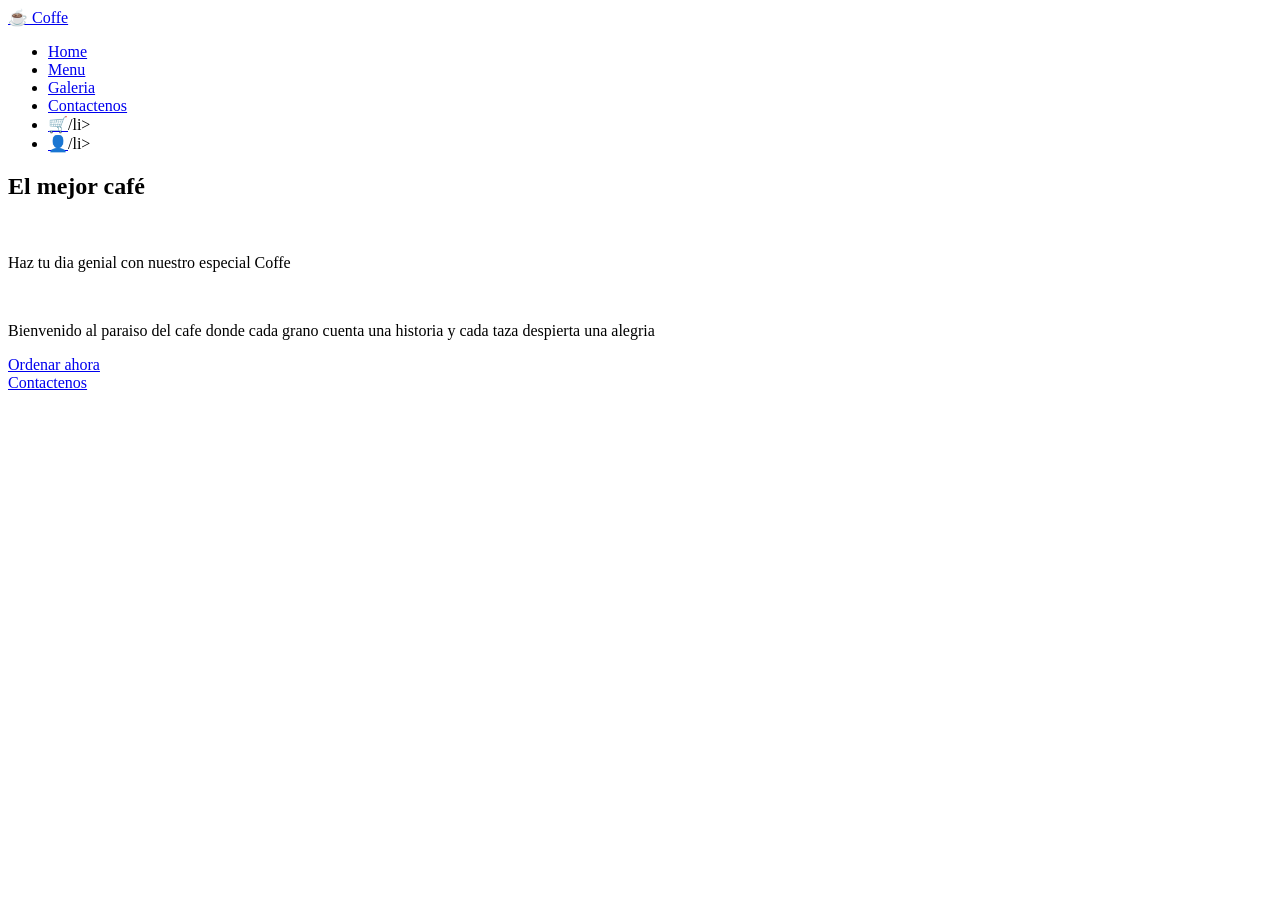
==== index.html @ 35838c8d "cargando pagina v1" ====
<!DOCTYPE html>
<html lang="en">
<head>
    <meta charset="UTF-8">
    <meta name="viewport" content="width=device-width, initial-scale=1.0">
    <title>Document</title>
    <link href="https://fonts.googleapis.com/css2?family=Miniver&display=swap" rel="stylesheet">
</head>
<body>
    <header class="header">
    <nav class="nav">
        <div class="logo">
            <a href="./index.html">☕ Coffe</a>
        </div>

        <ul class="nav-links">
            <li><a href="./index.html">Home</a></li>
            <li><a href="./menu.html">Menu</a></li>
            <li><a href="./galeria.html">Galeria</a></li>
            <li><a href="./contacto.html">Contactenos</a></li>
            <li><a href="./carrito.html">🛒</a>/li>
            <li><a href="./registro.html">👤</a>/li>
        </ul>
    </nav>
    </header>

<main class="container">

    <section class="contanier-hero">
        <h1>El mejor café</h1>
        <br>
        <p>Haz tu dia genial con nuestro especial Coffe</p>
        <br>
        <p>Bienvenido al paraiso del cafe donde cada grano cuenta una historia y cada taza despierta una alegria</p>

        <a href="./menu.html" class="btn">Ordenar ahora</a>
        <br>
        <a href="./contacto.html" class="btn">Contactenos</a>

    </section>




</body>
</html>
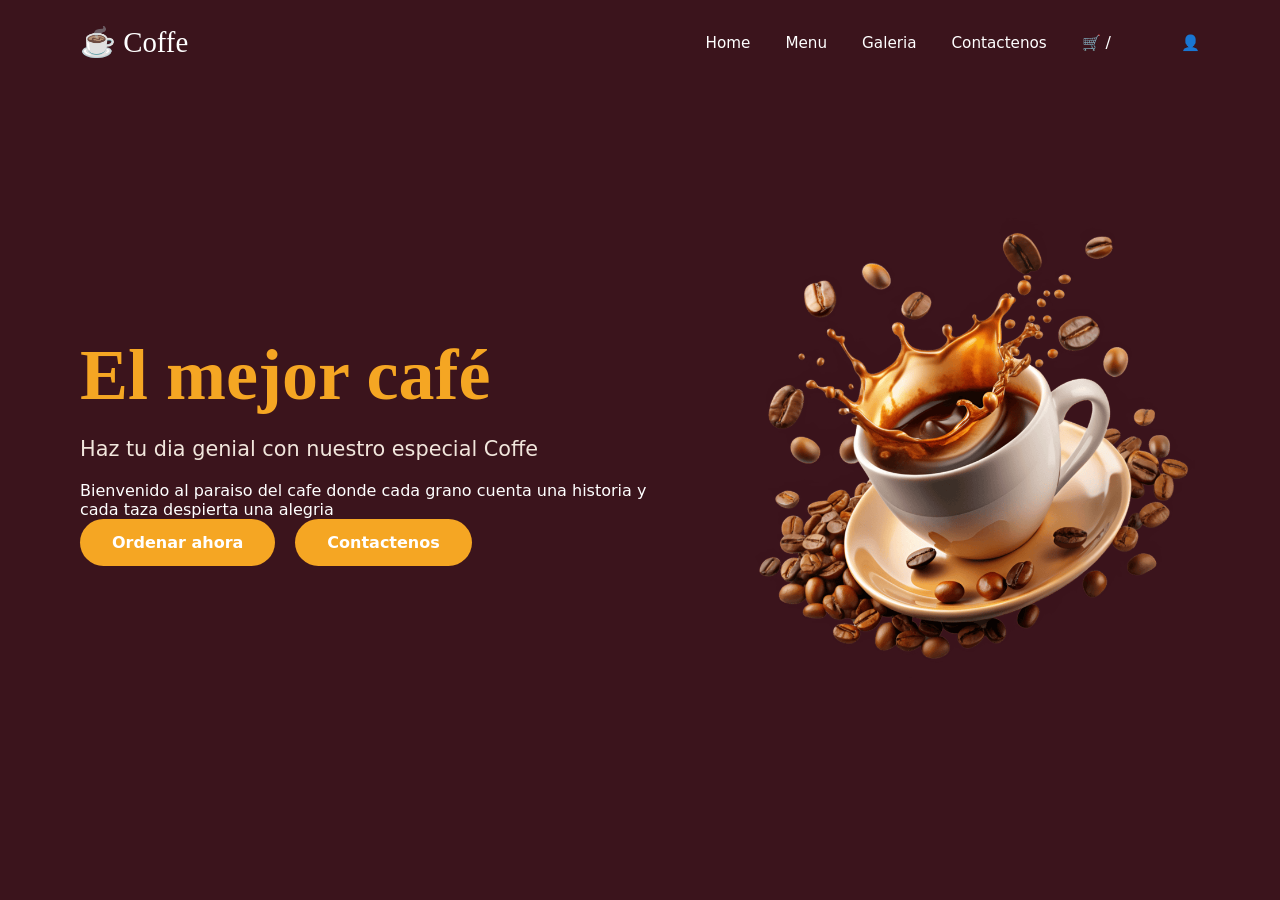
==== commit 44442954: "agregando css general" ====
--- a/index.html
+++ b/index.html
@@ -4,7 +4,8 @@
     <meta charset="UTF-8">
     <meta name="viewport" content="width=device-width, initial-scale=1.0">
     <title>Document</title>
-    <link href="https://fonts.googleapis.com/css2?family=Miniver&display=swap" rel="stylesheet">
+<link href="https://fonts.googleapis.com/css2?family=Miniver&display=swap">
+<link rel="stylesheet" href="./css/styles.css">
 </head>
 <body>
     <header class="header">
@@ -18,28 +19,32 @@
             <li><a href="./menu.html">Menu</a></li>
             <li><a href="./galeria.html">Galeria</a></li>
             <li><a href="./contacto.html">Contactenos</a></li>
-            <li><a href="./carrito.html">🛒</a>/li>
-            <li><a href="./registro.html">👤</a>/li>
+            <li><a href="./carrito.html">🛒 </a>/<li>
+            <li><a href="./registro.html">👤 </a></li>
         </ul>
     </nav>
     </header>
 
-<main class="container">
+    <main class="container">
+    <section class="hero">
+    <div class="hero-text">
+        <h1>El mejor café</h1>
 
-    <section class="contanier-hero">
-        <h1>El mejor café</h1>
-        <br>
-        <p>Haz tu dia genial con nuestro especial Coffe</p>
-        <br>
-        <p>Bienvenido al paraiso del cafe donde cada grano cuenta una historia y cada taza despierta una alegria</p>
+        <p class="subtitle">
+            Haz tu dia genial con nuestro especial Coffe</p>
+        <p class="descripcion">
+            Bienvenido al paraiso del cafe donde cada grano cuenta una historia y cada taza despierta una alegria</p>
+        <div class="hero-buttons">
+        <a href="0./menu.html" class="btn primary">Ordenar ahora</a>
+        <a href="./contacto.html" class="btn secundary">Contactenos</a>
+        </div>
+    </div>
 
-        <a href="./menu.html" class="btn">Ordenar ahora</a>
-        <br>
-        <a href="./contacto.html" class="btn">Contactenos</a>
-
+    <div class="hero-image">
+        <img src="img/coffee-hero-section.png">
+    </div>
     </section>
-
-
+    </main>
 
 
 </body>
--- a/css/styles.css
+++ b/css/styles.css
@@ -0,0 +1,214 @@
+*{
+    margin: 0;
+    padding: 0;
+    box-sizing: border-box;
+}
+
+body{
+font-family:system-ui,-apple-system,sans-serif;
+background:#3b141c ;
+color:#ffffff;
+min-height:100vh;
+}
+.header{
+position:absolute;
+top:0;
+left:0;
+width:100%;
+padding:25px 80px;
+z-index:100;
+}
+
+.nav{
+display:flex;
+justify-content:space-between;
+align-items:center;
+}
+.logo a{
+text-decoration:none;
+color:#ffffff;
+font-family:'Miniver',cursive;
+font-size:1.8rem;
+}
+.nav-links{
+list-style:none;
+display:flex;
+gap:35px;
+align-items:center;
+}
+.nav-links a{
+text-decoration:none;
+color:#ffffff;
+font-size:0.95rem;
+transition:0.3s;
+}
+.nav-links a:hover{
+color:#f5a623;
+}
+.container{
+display:flex;
+align-items:center;
+justify-content:space-between;
+padding:0 80px;
+min-height:100vh;
+.hero{
+display:flex;
+align-items:center;
+justify-content:space-between;
+width:100%;
+gap:60px;
+}
+.hero-text{
+max-width:600px;
+}
+.hero-text h1{
+font-family:'Miniver',cursive;
+font-size:4.5rem;
+color:#f5a623;
+margin-bottom:20px;
+}
+.subtitle{
+font-size:1.3rem;
+margin-bottom:20px;
+color:#f1e6dc;
+}
+.description{
+font-size:1rem;
+line-height:1.6;
+margin-bottom:30px;
+color:#f1e6dc;
+}
+.hero-buttons{
+display:flex;
+gap:20px;
+flex-wrap:wrap;
+}
+.btn{
+padding:14px 32px;
+border-radius:50px;
+text-decoration:none;
+font-weight:600;
+transition:0.3s;
+}
+
+.primary{
+background:#f5a623;
+color:#ffffff;
+}
+.primary:hover{
+background:#ff8c00;
+transform:translateY(-4px);
+box-shadow:0 8px 20px rgba(0,0,0,0.3);
+}
+.secundary{
+background:#f5a623;
+color:#ffffff;
+}
+.secundary:hover{
+background:#ff8c00;
+transform:translateY(-4px);
+box-shadow:0 8px 20px rgba(0,0,0,0.3);
+}
+.hero-image img{
+width:500px;
+max-width:100%;
+}
+@media (max-width: 1200px) {
+.container{
+padding:0 50px;
+}
+
+.hero-image img{
+width:420px;
+}
+}
+
+@media (max-width: 992px) {
+
+.header{
+padding:20px 40px;
+}
+
+.container{
+flex-direction:column;
+justify-content:center;
+text-align:center;
+padding:120px 40px 60px 40px;
+}
+
+.hero{
+flex-direction:column;
+gap:40px;
+}
+
+.hero-text{
+max-width:100%;
+}
+
+.hero-text h1{
+font-size:3.2rem;
+}
+
+.hero-buttons{
+justify-content:center;
+}
+
+.hero-image img{
+width:350px;
+}
+}
+
+@media (max-width: 768px) {
+
+.nav{
+flex-direction:column;
+gap:20px;
+}
+
+.nav-links{
+flex-wrap:wrap;
+justify-content:center;
+gap:20px;
+}
+
+.container{
+padding:140px 25px 60px 25px;
+}
+
+.hero-text h1{
+font-size:2.5rem;
+}
+
+.subtitle{
+font-size:1.1rem;
+}
+
+.description{
+font-size:0.95rem;
+}
+
+.hero-image img{
+width:280px;
+}
+}
+
+@media (max-width: 480px) {
+
+.hero-text h1{
+font-size:2.2rem;
+}
+
+.btn{
+width:100%;
+text-align:center;
+}
+
+.hero-buttons{
+flex-direction:column;
+gap:15px;
+}
+
+.hero-image img{
+width:240px;
+}
+}
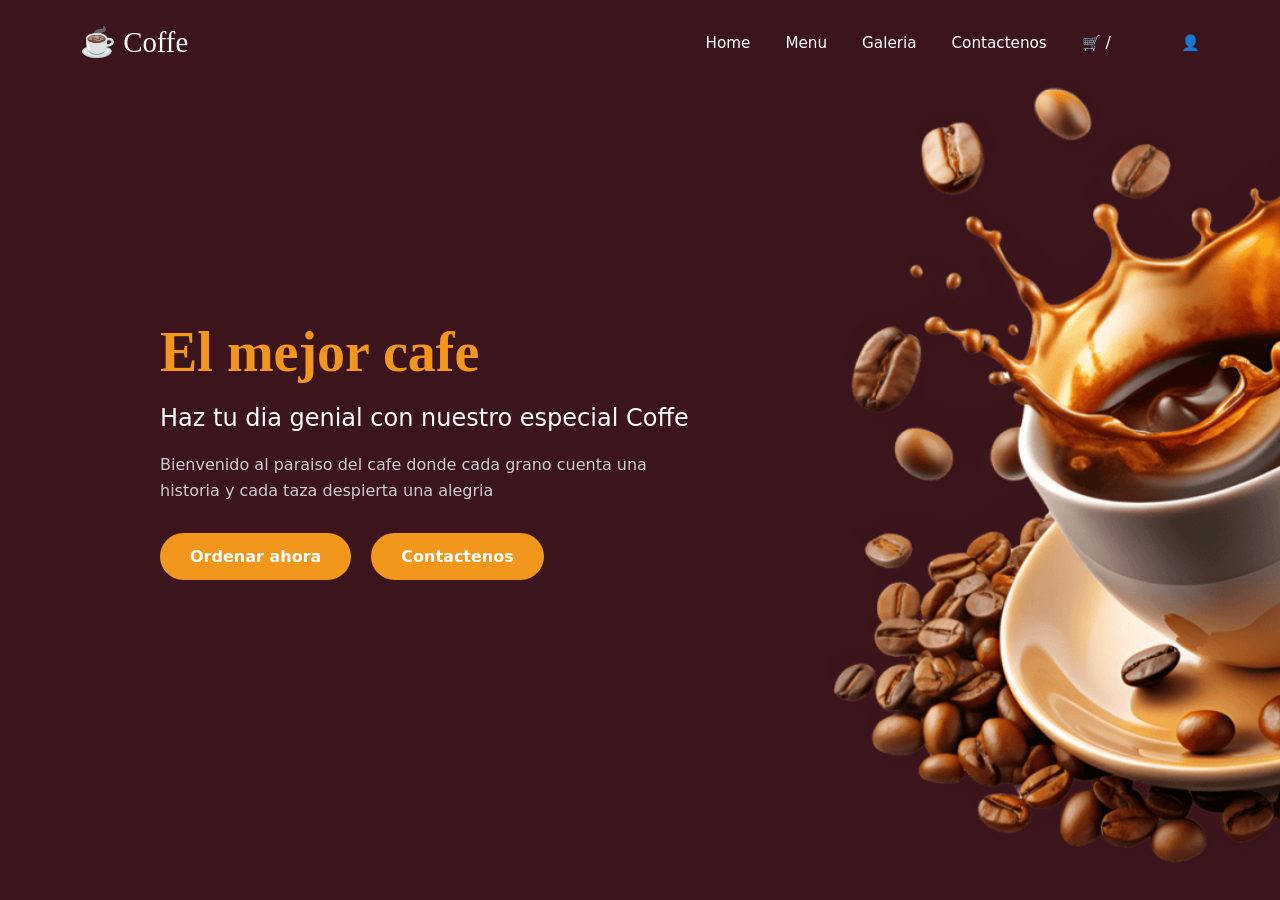
==== commit e6d88bf3: "agregando css y ajustes html page 1" ====
--- a/index.html
+++ b/index.html
@@ -27,23 +27,28 @@
 
     <main class="container">
     <section class="hero">
-    <div class="hero-text">
-        <h1>El mejor café</h1>
 
-        <p class="subtitle">
-            Haz tu dia genial con nuestro especial Coffe</p>
-        <p class="descripcion">
-            Bienvenido al paraiso del cafe donde cada grano cuenta una historia y cada taza despierta una alegria</p>
-        <div class="hero-buttons">
-        <a href="0./menu.html" class="btn primary">Ordenar ahora</a>
-        <a href="./contacto.html" class="btn secundary">Contactenos</a>
+    <div class="hero-left">
+        <h1>El mejor cafe</h1>
+
+        <h2>Haz tu dia genial con nuestro especial Coffe</h2>
+
+        <p>
+            Bienvenido al paraiso del cafe donde cada grano cuenta una historia 
+            y cada taza despierta una alegria
+        </p>
+
+        <div class="buttons">
+            <a href="#" class="btn">Ordenar ahora</a>
+            <a href="#" class="btn">Contactenos</a>
         </div>
     </div>
 
-    <div class="hero-image">
-        <img src="img/coffee-hero-section.png">
+    <div class="hero-right">
+        <img src="img/coffee-hero-section.png" alt="Café">
     </div>
-    </section>
+
+</section>
     </main>
 
 
--- a/css/styles.css
+++ b/css/styles.css
@@ -58,157 +58,96 @@
 width:100%;
 gap:60px;
 }
-.hero-text{
-max-width:600px;
+.hero{
+background:#3b141c;
+min-height:100vh;
+display:flex;
+align-items:center;
+justify-content:space-between;
+padding:0 80px;
 }
-.hero-text h1{
+
+.hero-left{
+flex:0 0 60%;
+}
+
+.hero-right{
+flex:0 0 40%;
+display:flex;
+justify-content:center;
+align-items:center;
+height:100vh;
+}
+
+.hero-right img{
+height:100%;
+object-fit:contain;
+}
+
+.hero h1{
 font-family:'Miniver',cursive;
-font-size:4.5rem;
-color:#f5a623;
+font-size:3.5rem;
+color:#f3961c;
 margin-bottom:20px;
 }
-.subtitle{
-font-size:1.3rem;
+
+.hero h2{
+color:#ffffff;
+font-weight:500;
 margin-bottom:20px;
-color:#f1e6dc;
 }
-.description{
-font-size:1rem;
+
+.hero p{
+color:#cccccc;
 line-height:1.6;
 margin-bottom:30px;
-color:#f1e6dc;
+max-width:500px;
 }
-.hero-buttons{
+
+.buttons{
 display:flex;
 gap:20px;
-flex-wrap:wrap;
 }
+
 .btn{
-padding:14px 32px;
+background:#f3961c;
+color:#ffffff;
+padding:14px 30px;
 border-radius:50px;
 text-decoration:none;
 font-weight:600;
 transition:0.3s;
 }
 
-.primary{
-background:#f5a623;
-color:#ffffff;
-}
-.primary:hover{
-background:#ff8c00;
-transform:translateY(-4px);
-box-shadow:0 8px 20px rgba(0,0,0,0.3);
-}
-.secundary{
-background:#f5a623;
-color:#ffffff;
-}
-.secundary:hover{
-background:#ff8c00;
-transform:translateY(-4px);
-box-shadow:0 8px 20px rgba(0,0,0,0.3);
-}
-.hero-image img{
-width:500px;
-max-width:100%;
-}
-@media (max-width: 1200px) {
-.container{
-padding:0 50px;
+.btn:hover{
+opacity:0.85;
+transform:translateY(-3px);
 }
 
-.hero-image img{
-width:420px;
-}
-}
-
-@media (max-width: 992px) {
-
-.header{
-padding:20px 40px;
-}
-
-.container{
-flex-direction:column;
-justify-content:center;
-text-align:center;
-padding:120px 40px 60px 40px;
-}
+@media(max-width:992px){
 
 .hero{
 flex-direction:column;
-gap:40px;
+text-align:center;
+padding:80px 40px;
 }
 
-.hero-text{
-max-width:100%;
+.hero-left{
+flex:1;
 }
 
-.hero-text h1{
-font-size:3.2rem;
+.hero-right{
+flex:1;
+height:auto;
+margin-top:40px;
 }
 
-.hero-buttons{
+.hero-right img{
+height:auto;
+width:300px;
+}
+
+.buttons{
 justify-content:center;
 }
-
-.hero-image img{
-width:350px;
-}
-}
-
-@media (max-width: 768px) {
-
-.nav{
-flex-direction:column;
-gap:20px;
-}
-
-.nav-links{
-flex-wrap:wrap;
-justify-content:center;
-gap:20px;
-}
-
-.container{
-padding:140px 25px 60px 25px;
-}
-
-.hero-text h1{
-font-size:2.5rem;
-}
-
-.subtitle{
-font-size:1.1rem;
-}
-
-.description{
-font-size:0.95rem;
-}
-
-.hero-image img{
-width:280px;
-}
-}
-
-@media (max-width: 480px) {
-
-.hero-text h1{
-font-size:2.2rem;
-}
-
-.btn{
-width:100%;
-text-align:center;
-}
-
-.hero-buttons{
-flex-direction:column;
-gap:15px;
-}
-
-.hero-image img{
-width:240px;
-}
 }
